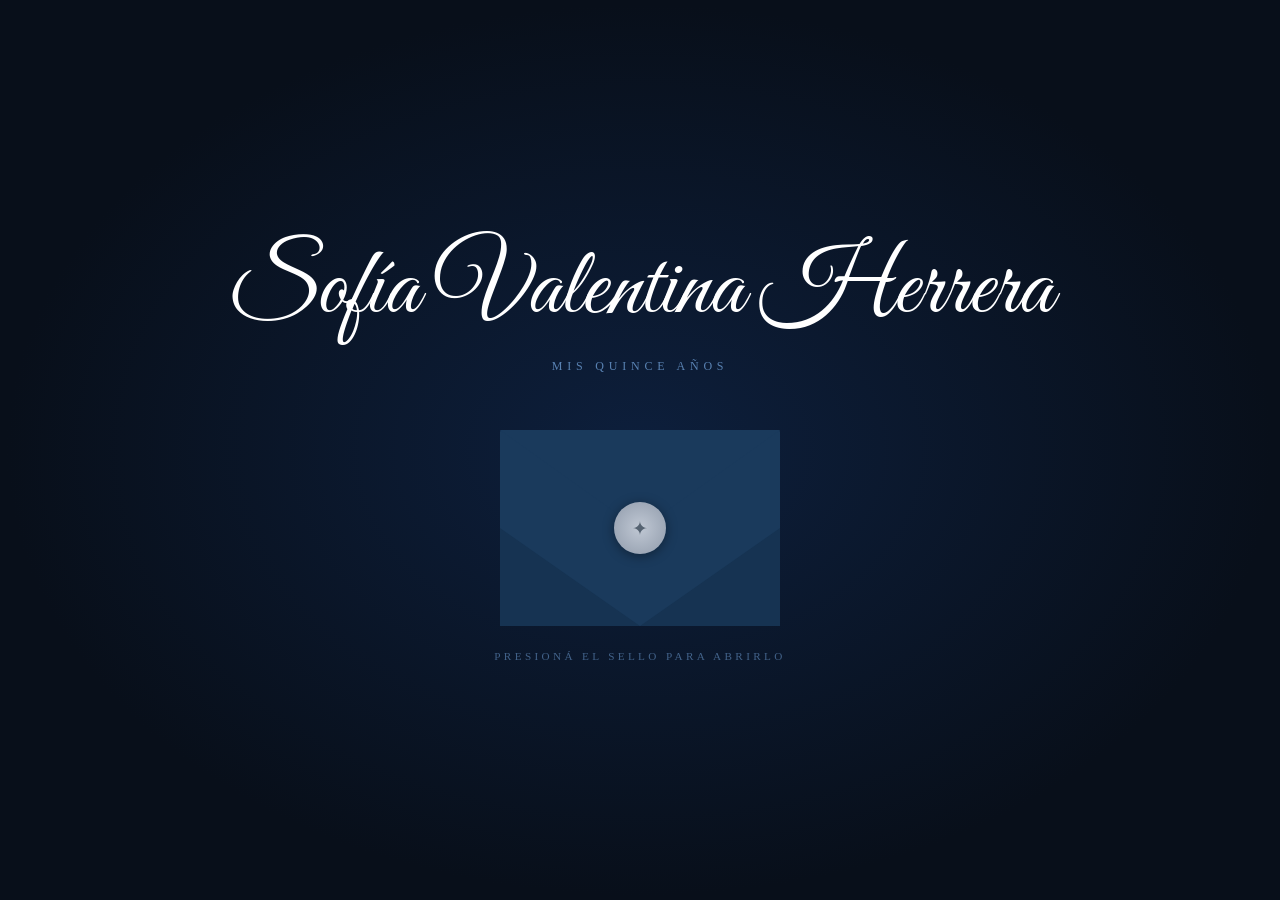
==== index.html @ 44a40482 "primer commit, prueba para ver como queda en celular" ====
<!DOCTYPE html>
<html lang="es">

<head>
    <meta charset="UTF-8" />
    <meta name="viewport" content="width=device-width, initial-scale=1.0" />
    <title>15 años · Sofía Valentina Herrera</title>
    <link href="https://fonts.googleapis.com/css2?family=Great+Vibes&display=swap" rel="stylesheet" />
    <link rel="stylesheet" href="style.css" />
</head>

<body>

    <section id="hero">
        <div class="hero-content">
            <h1 class="nombre-script">Sofía Valentina Herrera</h1>
            <p class="pre-titulo">mis quince años</p>

            <div class="sobre-wrapper" id="sobre" onclick="abrirSobre()">
                <div class="sobre">

                    <!-- SOLAPA TRASERA -->
                    <div class="solapa-trasera"></div>

                    <!-- CUERPO DEL SOBRE -->
                    <div class="cuerpo"></div>

                    <!-- SOLAPA DELANTERA -->
                    <div class="solapa-delantera"></div>

                    <!-- LATERALES -->
                    <div class="lateral izquierdo"></div>
                    <div class="lateral derecho"></div>

                    <!-- SELLO -->
                    <div class="sello">
                        <span class="sello-icono">✦</span>
                    </div>

                </div>
                <p class="instruccion">presioná el sello para abrirlo</p>
            </div>

        </div>
    </section>

    <script src="script.js"></script>
</body>

</html>
---- style.css ----
/* ── RESET Y BASE ── */
*,
*::before,
*::after {
    margin: 0;
    padding: 0;
    box-sizing: border-box;
}

html {
    scroll-behavior: smooth;
}

body {
    background-color: #080f1a;
    color: #e8edf5;
    font-family: 'Georgia', serif;
    min-height: 100vh;
}

/* ── HERO ── */
#hero {
    min-height: 100vh;
    display: flex;
    align-items: center;
    justify-content: center;
    text-align: center;
    padding: 2rem;
    background: radial-gradient(ellipse at center, #0d1f3c 0%, #080f1a 70%);
    overflow: hidden;
}

.hero-content {
    display: flex;
    flex-direction: column;
    align-items: center;
    gap: 1rem;
    animation: fadeUp 1.2s ease both;
}

/* ── TIPOGRAFÍA ── */
.nombre-script {
    font-family: 'Great Vibes', cursive;
    font-size: clamp(3rem, 12vw, 6rem);
    font-weight: 400;
    color: #ffffff;
    line-height: 1.1;
}

.pre-titulo {
    font-size: 0.75rem;
    letter-spacing: 0.4em;
    text-transform: uppercase;
    color: #7aaee8;
    opacity: 0.7;
}

/* ── SOBRE WRAPPER ── */
.sobre-wrapper {
    margin-top: 2.5rem;
    display: flex;
    flex-direction: column;
    align-items: center;
    gap: 1.5rem;
    cursor: pointer;
}

/* ── SOBRE ── */
.sobre {
    position: relative;
    width: 280px;
    height: 196px;
    transform-style: preserve-3d;
}

/* CUERPO */
.cuerpo {
    position: absolute;
    width: 100%;
    height: 100%;
    background: #1a3a5c;
    border-radius: 2px;
    z-index: 1;
}

/* LATERALES */
.lateral {
    position: absolute;
    bottom: 0;
    width: 0;
    height: 0;
    z-index: 2;
}

.izquierdo {
    left: 0;
    border-bottom: 98px solid #163352;
    border-right: 140px solid transparent;
}

.derecho {
    right: 0;
    border-bottom: 98px solid #163352;
    border-left: 140px solid transparent;
}

/* SOLAPA TRASERA (arriba, fija) */
.solapa-trasera {
    position: absolute;
    top: 0;
    left: 0;
    width: 0;
    height: 0;
    border-top: 100px solid #1e4570;
    border-right: 140px solid transparent;
    border-left: 140px solid transparent;
    z-index: 0;
}

/* SOLAPA DELANTERA (se abre) */
.solapa-delantera {
    position: absolute;
    top: 0;
    left: 0;
    width: 0;
    height: 0;
    border-top: 100px solid #1a3a5c;
    border-right: 140px solid transparent;
    border-left: 140px solid transparent;
    z-index: 3;
    transform-origin: top center;
    transition: transform 0.7s cubic-bezier(0.4, 0, 0.2, 1);
}

.sobre.abierto .solapa-delantera {
    transform: rotateX(180deg);
}

/* SELLO */
.sello {
    position: absolute;
    width: 52px;
    height: 52px;
    background: radial-gradient(circle, #c0c8d4, #8f9aaa);
    border-radius: 50%;
    top: 50%;
    left: 50%;
    transform: translate(-50%, -50%);
    z-index: 4;
    display: flex;
    align-items: center;
    justify-content: center;
    box-shadow: 0 2px 12px rgba(0, 0, 0, 0.4);
    transition: transform 0.3s ease, opacity 0.5s ease;
}

.sello-icono {
    font-size: 1.2rem;
    color: #2a3a4a;
    opacity: 0.7;
}

.sobre.abierto .sello {
    opacity: 0;
    transform: translate(-50%, -50%) scale(0.6);
}

/* ── INSTRUCCIÓN ── */
.instruccion {
    font-size: 0.7rem;
    letter-spacing: 0.3em;
    text-transform: uppercase;
    color: #7aaee8;
    opacity: 0.5;
}

/* ── ANIMACIÓN ── */
@keyframes fadeUp {
    from {
        opacity: 0;
        transform: translateY(30px);
    }

    to {
        opacity: 1;
        transform: translateY(0);
    }
}
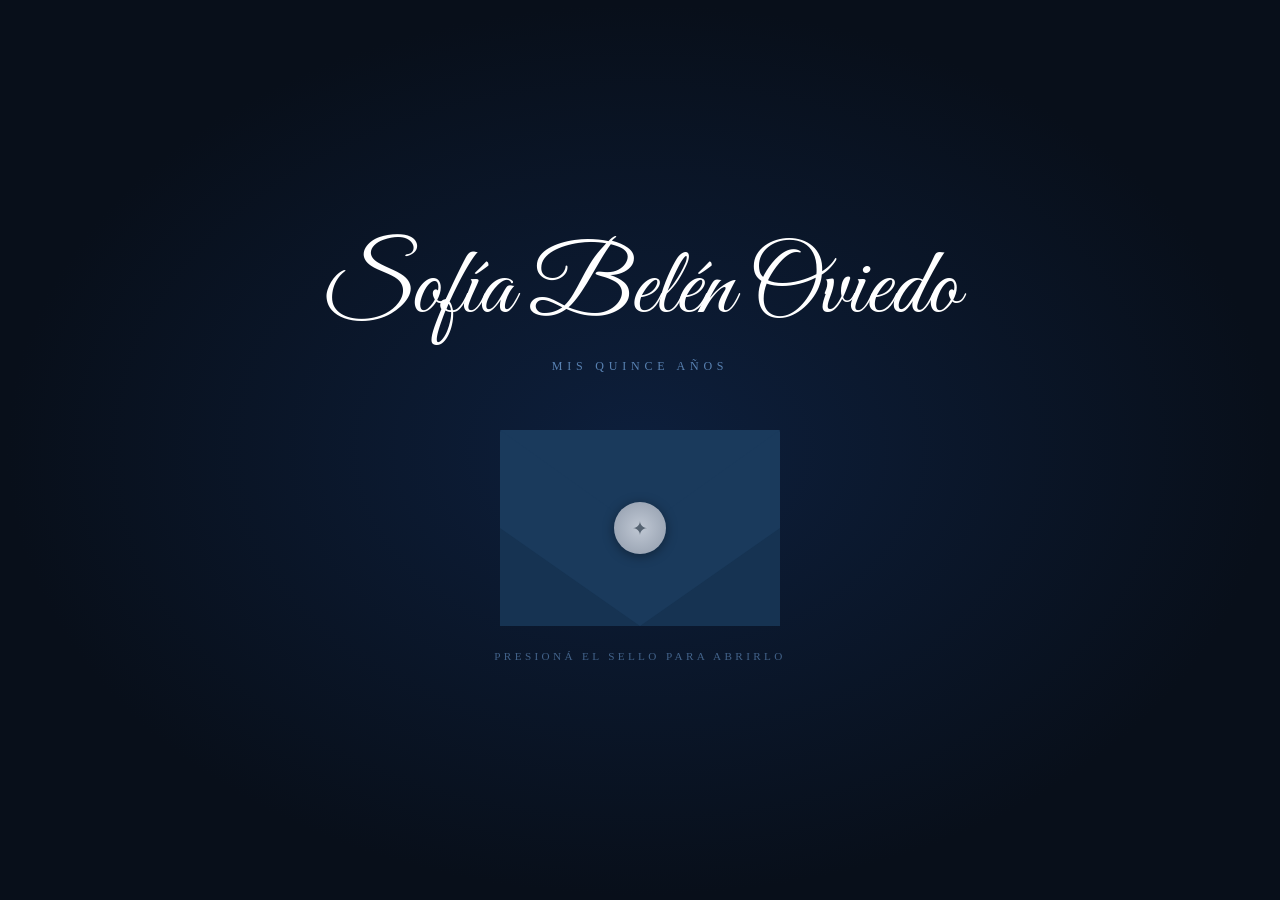
==== commit 0e16ee6d: "correccion de nombres y fecha" ====
--- a/index.html
+++ b/index.html
@@ -4,7 +4,7 @@
 <head>
     <meta charset="UTF-8" />
     <meta name="viewport" content="width=device-width, initial-scale=1.0" />
-    <title>15 años · Sofía Valentina Herrera</title>
+    <title>15 años · Sofía Belén Oviedo</title>
     <link href="https://fonts.googleapis.com/css2?family=Great+Vibes&display=swap" rel="stylesheet" />
     <link rel="stylesheet" href="style.css" />
 </head>
@@ -13,7 +13,7 @@
 
     <section id="hero">
         <div class="hero-content">
-            <h1 class="nombre-script">Sofía Valentina Herrera</h1>
+            <h1 class="nombre-script">Sofía Belén Oviedo</h1>
             <p class="pre-titulo">mis quince años</p>
 
             <div class="sobre-wrapper" id="sobre" onclick="abrirSobre()">
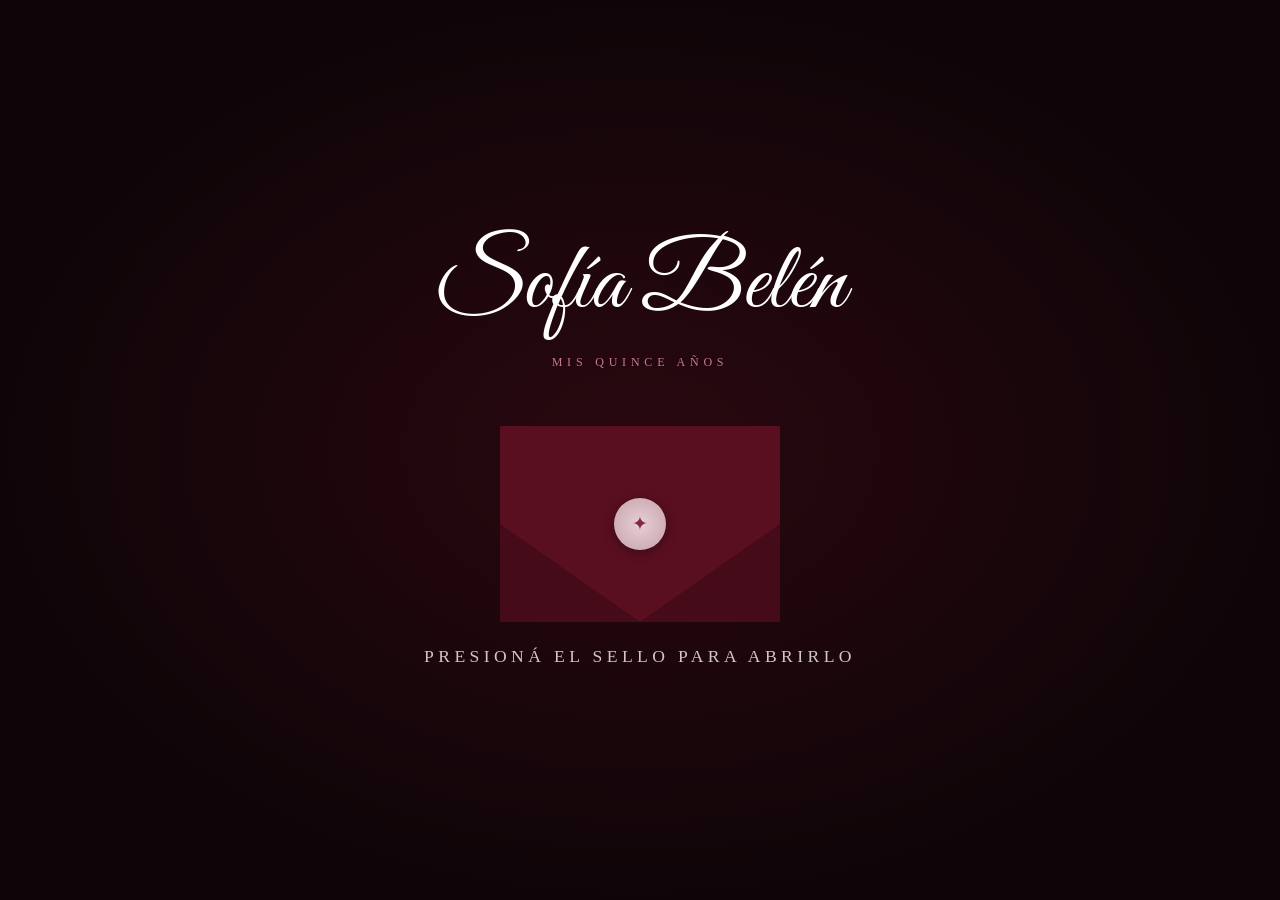
==== commit d4a0bdbb: "correcciones a detalles" ====
--- a/index.html
+++ b/index.html
@@ -13,7 +13,7 @@
 
     <section id="hero">
         <div class="hero-content">
-            <h1 class="nombre-script">Sofía Belén Oviedo</h1>
+            <h1 class="nombre-script">Sofía Belén</h1>
             <p class="pre-titulo">mis quince años</p>
 
             <div class="sobre-wrapper" id="sobre" onclick="abrirSobre()">
--- a/style.css
+++ b/style.css
@@ -2,187 +2,222 @@
 *,
 *::before,
 *::after {
-    margin: 0;
-    padding: 0;
-    box-sizing: border-box;
+  margin: 0;
+  padding: 0;
+  box-sizing: border-box;
 }
 
 html {
-    scroll-behavior: smooth;
+  scroll-behavior: smooth;
 }
 
 body {
-    background-color: #080f1a;
-    color: #e8edf5;
-    font-family: 'Georgia', serif;
-    min-height: 100vh;
+  background-color: #0f0508;
+  color: #f0e8ea;
+  font-family: 'Georgia', serif;
+  min-height: 100vh;
 }
 
 /* ── HERO ── */
 #hero {
-    min-height: 100vh;
-    display: flex;
-    align-items: center;
-    justify-content: center;
-    text-align: center;
-    padding: 2rem;
-    background: radial-gradient(ellipse at center, #0d1f3c 0%, #080f1a 70%);
-    overflow: hidden;
+  min-height: 100vh;
+  display: flex;
+  align-items: center;
+  justify-content: center;
+  text-align: center;
+  padding: 2rem;
+  background: radial-gradient(ellipse at center, #2a0810 0%, #0f0508 70%);
+  overflow: hidden;
 }
 
 .hero-content {
-    display: flex;
-    flex-direction: column;
-    align-items: center;
-    gap: 1rem;
-    animation: fadeUp 1.2s ease both;
+  display: flex;
+  flex-direction: column;
+  align-items: center;
+  gap: 1rem;
+  animation: fadeUp 1.2s ease both;
 }
 
 /* ── TIPOGRAFÍA ── */
 .nombre-script {
-    font-family: 'Great Vibes', cursive;
-    font-size: clamp(3rem, 12vw, 6rem);
-    font-weight: 400;
-    color: #ffffff;
-    line-height: 1.1;
+  font-family: 'Great Vibes', cursive;
+  font-size: clamp(3rem, 12vw, 6rem);
+  font-weight: 400;
+  color: #ffffff;
+  line-height: 1.1;
 }
 
 .pre-titulo {
-    font-size: 0.75rem;
-    letter-spacing: 0.4em;
-    text-transform: uppercase;
-    color: #7aaee8;
-    opacity: 0.7;
+  font-size: 0.75rem;
+  letter-spacing: 0.4em;
+  text-transform: uppercase;
+  color: #c47a8a;
+  opacity: 1;
 }
 
 /* ── SOBRE WRAPPER ── */
 .sobre-wrapper {
-    margin-top: 2.5rem;
-    display: flex;
-    flex-direction: column;
-    align-items: center;
-    gap: 1.5rem;
-    cursor: pointer;
+  margin-top: 2.5rem;
+  display: flex;
+  flex-direction: column;
+  align-items: center;
+  gap: 1.5rem;
+  cursor: pointer;
 }
 
 /* ── SOBRE ── */
 .sobre {
-    position: relative;
-    width: 280px;
-    height: 196px;
-    transform-style: preserve-3d;
+  position: relative;
+  width: 280px;
+  height: 196px;
+  transform-style: preserve-3d;
 }
 
 /* CUERPO */
 .cuerpo {
-    position: absolute;
-    width: 100%;
-    height: 100%;
-    background: #1a3a5c;
-    border-radius: 2px;
-    z-index: 1;
+  position: absolute;
+  width: 100%;
+  height: 100%;
+  background: #5a0f20;
+  border-radius: 2px;
+  z-index: 1;
 }
 
 /* LATERALES */
 .lateral {
-    position: absolute;
-    bottom: 0;
-    width: 0;
-    height: 0;
-    z-index: 2;
+  position: absolute;
+  bottom: 0;
+  width: 0;
+  height: 0;
+  z-index: 2;
 }
 
 .izquierdo {
-    left: 0;
-    border-bottom: 98px solid #163352;
-    border-right: 140px solid transparent;
+  left: 0;
+  border-bottom: 98px solid #450b18;
+  border-right: 140px solid transparent;
 }
 
 .derecho {
-    right: 0;
-    border-bottom: 98px solid #163352;
-    border-left: 140px solid transparent;
-}
-
-/* SOLAPA TRASERA (arriba, fija) */
+  right: 0;
+  border-bottom: 98px solid #450b18;
+  border-left: 140px solid transparent;
+}
+
+/* SOLAPA TRASERA */
 .solapa-trasera {
-    position: absolute;
-    top: 0;
-    left: 0;
-    width: 0;
-    height: 0;
-    border-top: 100px solid #1e4570;
-    border-right: 140px solid transparent;
-    border-left: 140px solid transparent;
-    z-index: 0;
-}
-
-/* SOLAPA DELANTERA (se abre) */
+  position: absolute;
+  top: 0;
+  left: 0;
+  width: 0;
+  height: 0;
+  border-top: 100px solid #6e1225;
+  border-right: 140px solid transparent;
+  border-left: 140px solid transparent;
+  z-index: 0;
+}
+
+/* SOLAPA DELANTERA */
 .solapa-delantera {
-    position: absolute;
-    top: 0;
-    left: 0;
-    width: 0;
-    height: 0;
-    border-top: 100px solid #1a3a5c;
-    border-right: 140px solid transparent;
-    border-left: 140px solid transparent;
-    z-index: 3;
-    transform-origin: top center;
-    transition: transform 0.7s cubic-bezier(0.4, 0, 0.2, 1);
+  position: absolute;
+  top: 0;
+  left: 0;
+  width: 0;
+  height: 0;
+  border-top: 100px solid #5a0f20;
+  border-right: 140px solid transparent;
+  border-left: 140px solid transparent;
+  z-index: 3;
+  transform-origin: top center;
+  transition: transform 0.7s cubic-bezier(0.4, 0, 0.2, 1);
 }
 
 .sobre.abierto .solapa-delantera {
-    transform: rotateX(180deg);
+  transform: rotateX(180deg);
 }
 
 /* SELLO */
 .sello {
-    position: absolute;
-    width: 52px;
-    height: 52px;
-    background: radial-gradient(circle, #c0c8d4, #8f9aaa);
-    border-radius: 50%;
-    top: 50%;
-    left: 50%;
-    transform: translate(-50%, -50%);
-    z-index: 4;
-    display: flex;
-    align-items: center;
-    justify-content: center;
-    box-shadow: 0 2px 12px rgba(0, 0, 0, 0.4);
-    transition: transform 0.3s ease, opacity 0.5s ease;
+  position: absolute;
+  width: 52px;
+  height: 52px;
+  background: radial-gradient(circle, #e8d0d5, #c4a0aa);
+  border-radius: 50%;
+  top: 50%;
+  left: 50%;
+  transform: translate(-50%, -50%);
+  z-index: 4;
+  display: flex;
+  align-items: center;
+  justify-content: center;
+  box-shadow: 0 2px 12px rgba(0, 0, 0, 0.4);
+  transition: transform 0.3s ease, opacity 0.5s ease;
 }
 
 .sello-icono {
-    font-size: 1.2rem;
-    color: #2a3a4a;
-    opacity: 0.7;
+  font-size: 1.2rem;
+  color: #7B152E;
+  opacity: 0.9;
 }
 
 .sobre.abierto .sello {
-    opacity: 0;
-    transform: translate(-50%, -50%) scale(0.6);
-}
-
-/* ── INSTRUCCIÓN ── */
+  opacity: 0;
+  transform: translate(-50%, -50%) scale(0.6);
+}
+
+/* ── INSTRUCCIÓN MEJORADA ── */
 .instruccion {
-    font-size: 0.7rem;
-    letter-spacing: 0.3em;
-    text-transform: uppercase;
-    color: #7aaee8;
-    opacity: 0.5;
+  font-size: 1.1rem;
+  letter-spacing: 0.25em;
+  text-transform: uppercase;
+  color: #f0e8ea;
+  opacity: 0.85;
+  display: flex;
+  flex-direction: column;
+  align-items: center;
+  gap: 0.4rem;
+}
+
+.flecha-sello {
+  font-size: 1.1rem;
+  color: #c47a8a;
+  animation: rebote 1.5s ease-in-out infinite;
+  display: inline-block;
 }
 
 /* ── ANIMACIÓN ── */
 @keyframes fadeUp {
-    from {
-        opacity: 0;
-        transform: translateY(30px);
-    }
-
-    to {
-        opacity: 1;
-        transform: translateY(0);
-    }
+  from {
+    opacity: 0;
+    transform: translateY(30px);
+  }
+  to {
+    opacity: 1;
+    transform: translateY(0);
+  }
+}
+
+@keyframes rebote {
+  0%, 100% { transform: translateY(0); }
+  50%       { transform: translateY(8px); }
+}
+
+/* ── PARTÍCULAS ── */
+.particula {
+  position: fixed;
+  pointer-events: none;
+  border-radius: 50%;
+  z-index: 9999;
+  animation: volar 1.2s ease-out forwards;
+}
+
+@keyframes volar {
+  0% {
+    opacity: 1;
+    transform: translate(0, 0) scale(1);
+  }
+  100% {
+    opacity: 0;
+    transform: translate(var(--dx), var(--dy)) scale(0.2);
+  }
 }
